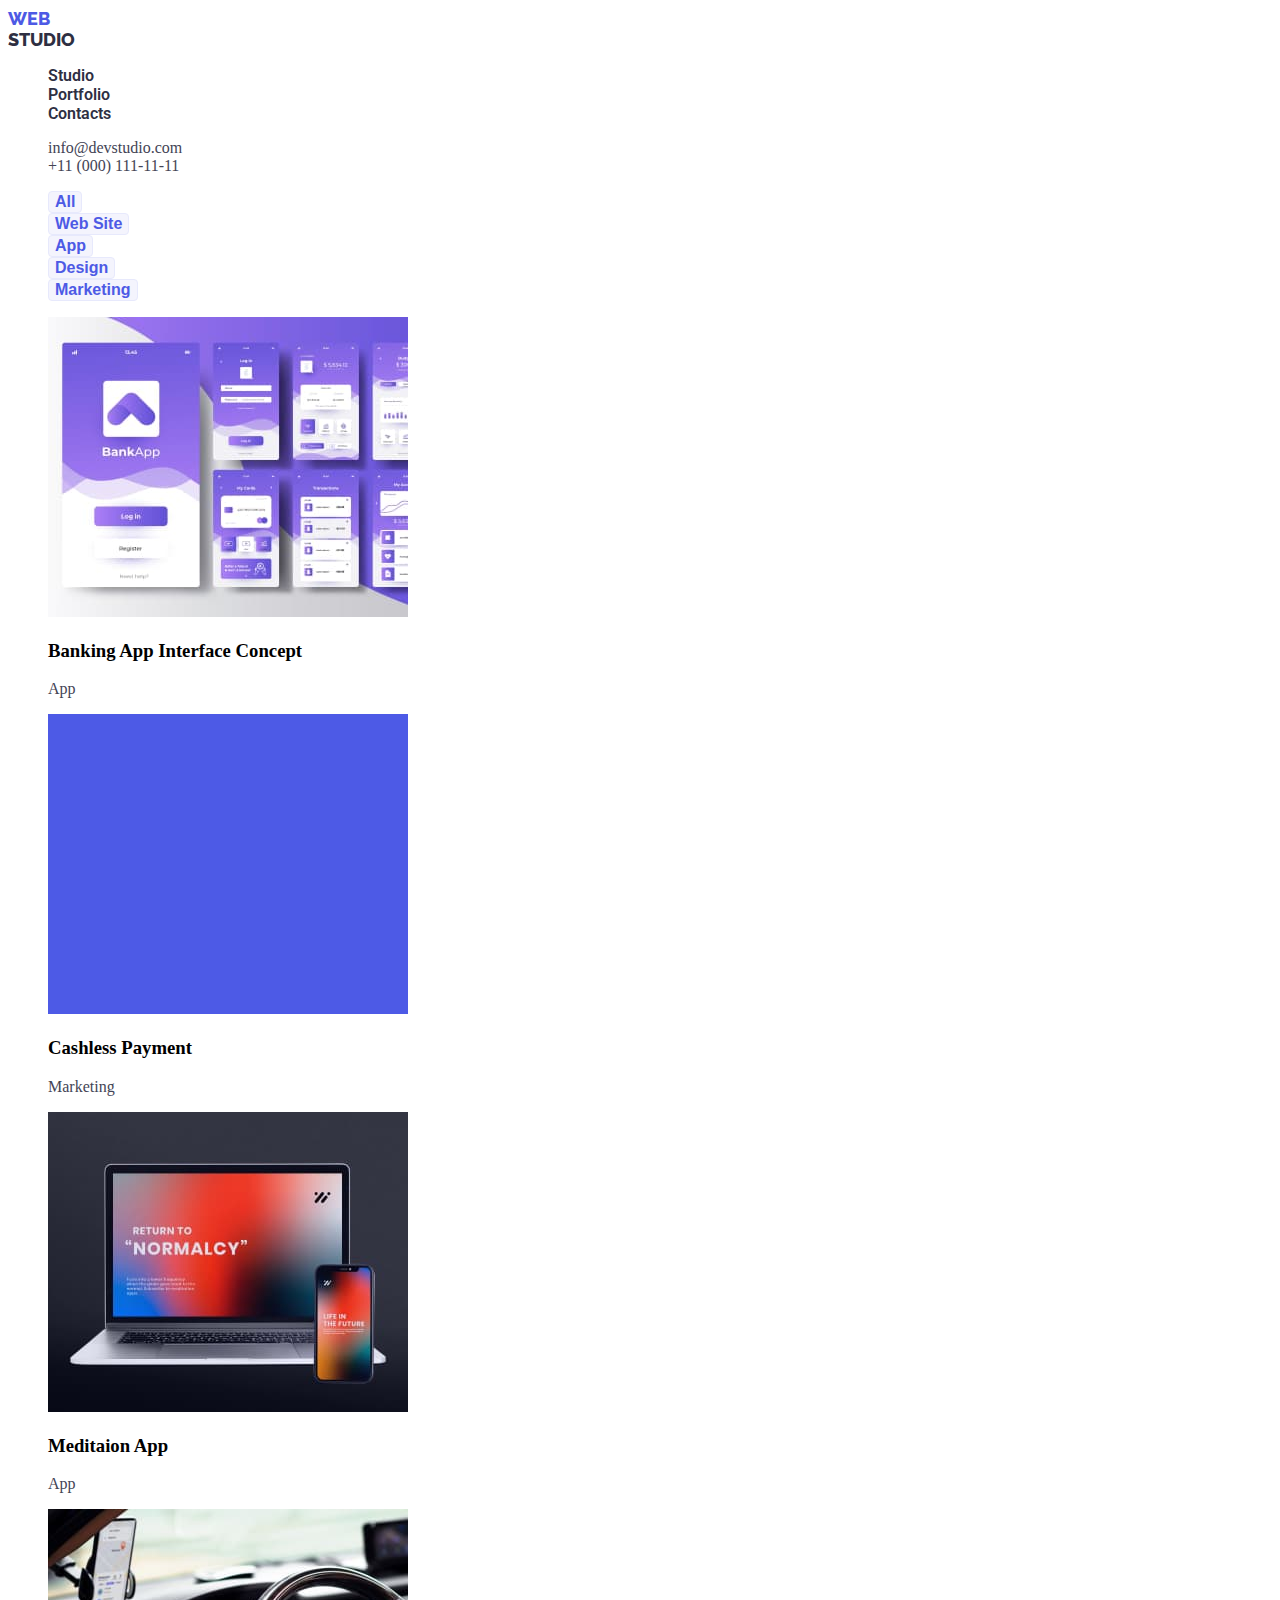
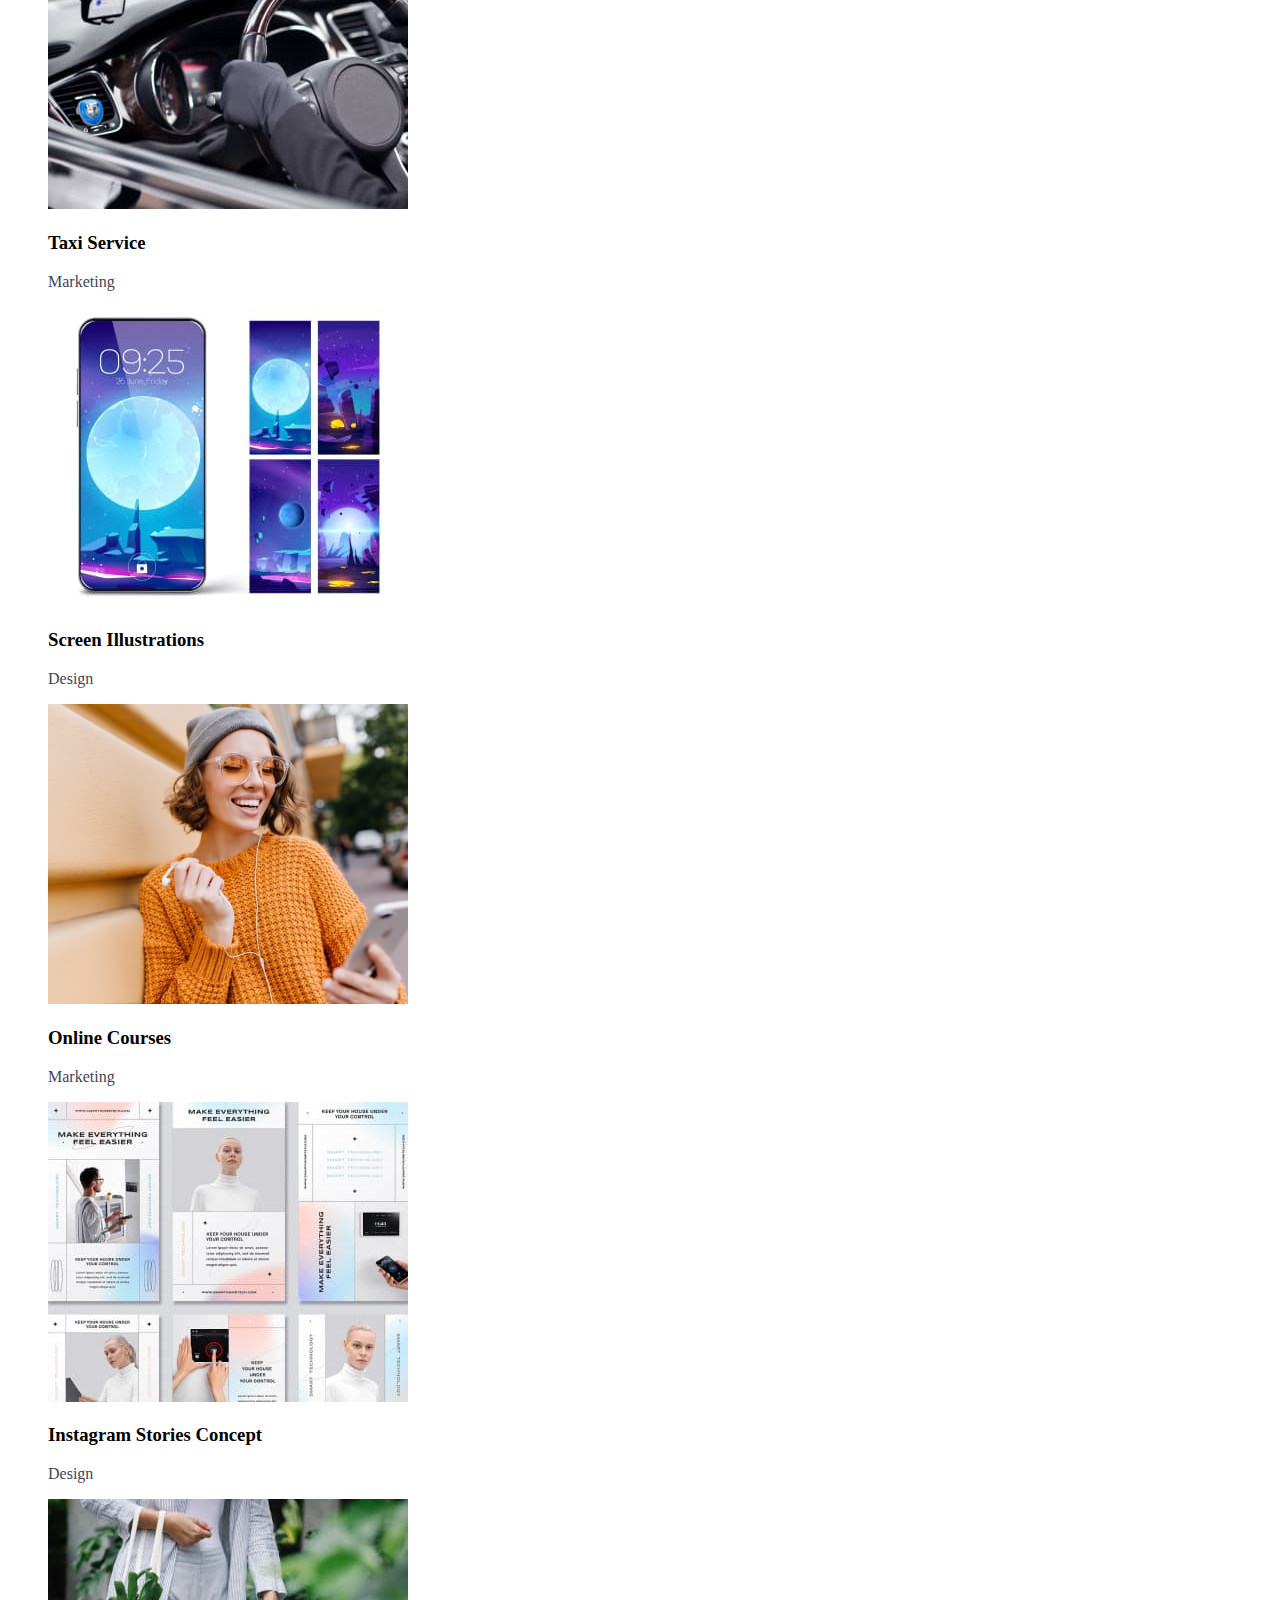
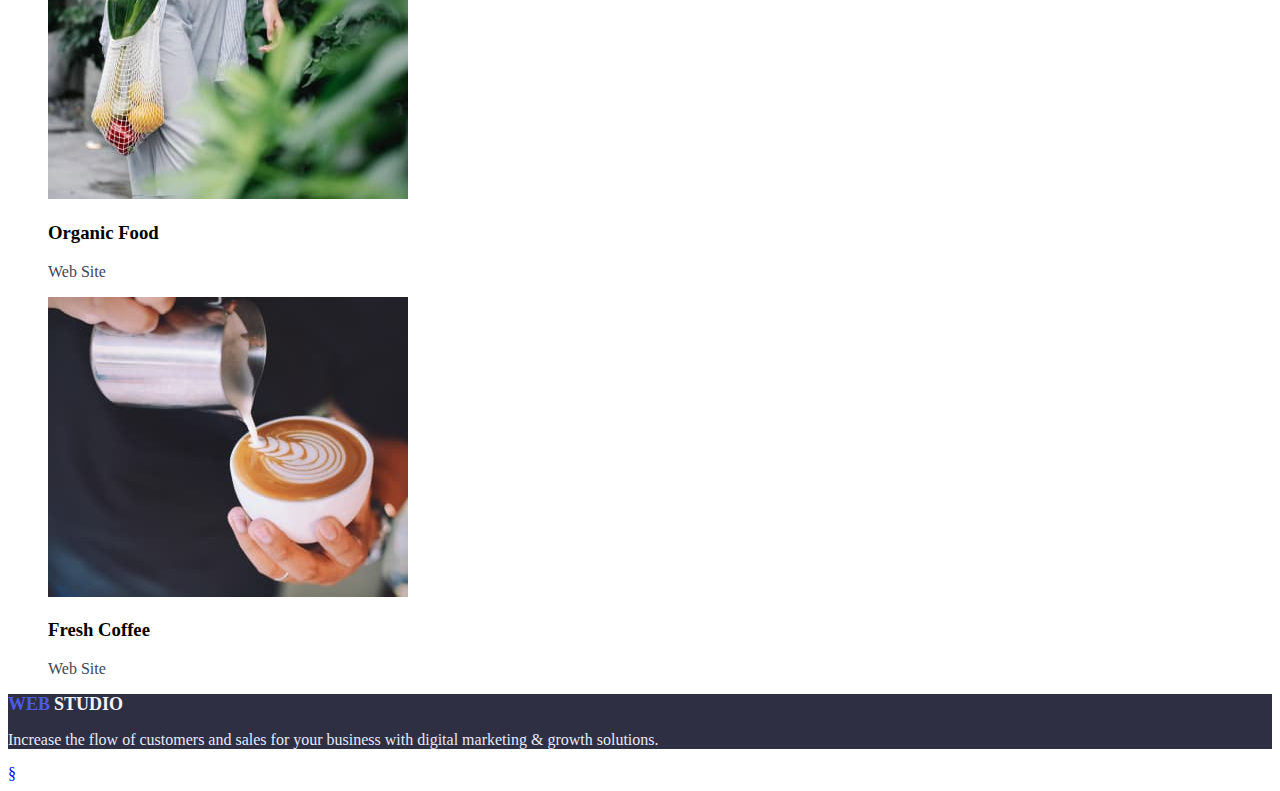
==== portfolio.html @ 033d8c3f "Homework_2" ====
<!DOCTYPE html>
<html lang="en">
<head>
    <meta charset="UTF-8">
    <meta http-equiv="X-UA-Compatible" content="IE=edge">
    <meta name="viewport" content="width=device-width, initial-scale=1.0">
    <title>Document</title>
    <link rel="preconnect" href="https://fonts.googleapis.com">
    <link rel="preconnect" href="https://fonts.gstatic.com" crossorigin>
    <link href="https://fonts.googleapis.com/css2?family=Raleway:wght@700&family=Roboto:wght@400;500;700;900&display=swap" rel="stylesheet">

    <link rel="stylesheet" href="./css/styles.css">
</head>
<body>
    <header class="page-header">
        <nav class="page-nav">
            <a class="logo link" href="./index.html"> <span class="logo-part1">WEB</span> <span class="logo-part2">STUDIO</span>
            <ul class="menu list">
                <li class="menu-item"><a class="menu-link link" href="./index.html">Studio</a></li>
                <li class="menu-item"><a class="menu-link link" href="">Portfolio</a></li>
                <li class="menu-item"><a class="menu-link link" href="">Contacts</a></li>
            </ul>
        </nav>
        <ul class="list">
            <li><a class="contact-email link" href="mailto:info@devstudio.com">info@devstudio.com</a></li>
            <li><a class="comtact-phone-number link" href="tel:+110001111111">+11 (000) 111-11-11</a></li>
        </ul>
    </header> 
    <main>
        <section>
            <ul class="list"> 
                <li> <button class="btm-filters" type="button">All</button></li>
                <li> <button class="btm-filters" type="button">Web Site</button></li>
                <li> <button class="btm-filters" type="button">App</button></li>
                <li> <button class="btm-filters" type="button">Design</button></li>
                <li> <button class="btm-filters" type="button">Marketing</button></li>
            </ul>
        </section>
        <section>
            <ul class="list">
                <li> <img src="./images/portfolio/img1.jpeg" width="360" alt="photo-portfolio1">
                    <h3>Banking App Interface Concept</h3> <p class="title-h3-text">App
                    </p> </li>
                <li> <img src="./images/portfolio/img2.jpeg" width="360" alt="photo-portfolio2">
                    <h3>Cashless Payment</h3> <p class="title-h3-text">Marketing
                    </p> </li>
                <li> <img src="./images/portfolio/img3.jpeg" width="360" alt="photo-portfolio3">
                    <h3>Meditaion App</h3> <p class="title-h3-text">App
                    </p> </li>
                <li> <img src="./images/portfolio/img4.jpeg" width="360" alt="photo-portfolio4">
                    <h3>Taxi Service</h3> <p class="title-h3-text">Marketing
                    </p> </li>
                <li> <img src="./images/portfolio/img5.jpeg" width="360" alt="photo-portfolio5">
                    <h3>Screen Illustrations</h3> <p class="title-h3-text">Design
                    </p> </li>
                <li> <img src="./images/portfolio/img6.jpeg" width="360" alt="photo-portfolio6">
                    <h3>Online Courses</h3> <p class="title-h3-text">Marketing
                    </p> </li>
                <li> <img src="./images/portfolio/img7.jpeg" width="360" alt="photo-portfolio7">
                    <h3>Instagram Stories Concept</h3> <p class="title-h3-text">Design
                    </p> </li>
                <li> <img src="./images/portfolio/img8.jpeg" width="360" alt="photo-portfolio8">
                    <h3>Organic Food</h3> <p class="title-h3-text">Web Site
                    </p> </li>
                <li> <img src="./images/portfolio/img9.jpeg" width="360" alt="photo-portfolio9">
                    <h3>Fresh Coffee</h3> <p class="title-h3-text">Web Site
                    </p> </li>
            </ul>
        </section>

    </main>

 <footer class="footer">
        <a class="logo link" href="./index.html"> <span class="logo-footer-part1">WEB</span> <span class="logo-footer-part2">STUDIO</span>
        <p class="footer-text">Increase the flow of customers and sales for your business with digital marketing & growth solutions.</p> 
    </footer>
</body>
</html>§
---- css/styles.css ----
.link {
    text-decoration: none;
}

.list{
    list-style: none;
}


.logo-part1 {
font-family: 'Raleway';
font-weight: 800;
font-size: 18px;
line-height: 1,33;
display: flex;
text-transform: uppercase;
color: #4D5AE5;
}

.logo-part2 {
font-family: 'Raleway';
font-weight: 800;
font-size: 18px;
line-height: 1,33;
display: flex;
text-transform: uppercase;
color: #2E2F42;
}

.menu-link {
font-family: 'Roboto', sans-serif;
font-weight: 600;
font-size: 16px;
line-height: 1,5;
color: #2E2F42;
}

.comtact-phone-number {
font-family: 'Roboto' sans-serif;
font-weight: 400;
font-size: 16px;
line-height: 1,5;
color: #434455;
}

.contact-email {
font-family: 'Roboto'sans-serif;
font-weight: 400;
font-size: 16px;
line-height: 1,5;
color: #434455;

}

.modal-btn {
font-family: 'Roboto' sans-serif;
font-weight: 600;
font-size: 16px;
line-height: 1,19;
display: flex;
color: #FFFFFF;
background-color: #4D5AE5;
cursor: pointer;
}

.hero {
background: #2E2F42;
}

.hero-text {
font-family: 'Roboto' sans-serif;
font-weight: 600;
font-size: 56px;
line-height: 1,07;
color: #FFFFFF;
}

.title-h2 {
font-family: 'Roboto' sans-serif;
font-weight: 600;
font-size: 36px;
line-height: 1,11;
color: #2E2F42;
}

.title-h3 {
font-family: 'Roboto' sans-serif;
font-weight: 600;
font-size: 20px;
line-height: 1,2;
color: #2E2F42;
}

.title-h3-text {
font-family: 'Roboto' sans-serif;
font-weight: 400;
font-size: 16px;
line-height: 1,2;
color: #434455;
}

.our-team {
font-family: 'Roboto' sans-serif;
font-weight: 600;
font-size: 20px;
line-height: 1.2;
color: #2E2F42;
}

.team-about {
font-family: 'Roboto' sans-serif;
font-weight: 400;
font-size: 16px;
line-height: 1.5;
color: #434455;
}

.footer {
background: #2E2F42;
}

.footer-text {
font-family: 'Roboto' sans-serif;
font-weight: 400;
font-size: 16px;
line-height: 1,5;
color: #E7E9FC;
}

.logo-footer-part1 {
font-family: 'Raleway' sans-serif;
font-weight: 800;
font-size: 18px;
line-height: 1.13;
color: #4D5AE5;
}

.logo-footer-part2 {
font-family: 'Raleway' sans-serif;
font-weight: 800;
font-size: 18px;
line-height: 1,13;
color: #F4F4FD;
}

.btm-filters {
cursor: pointer;
font-family: 'Roboto' sans-serif;
font-weight: 600;
font-size: 16px;
line-height: 1,5;
color: #4D5AE5;
background: #F4F4FD;
border: 1px solid #E7E9FC;
border-radius: 4px;
}
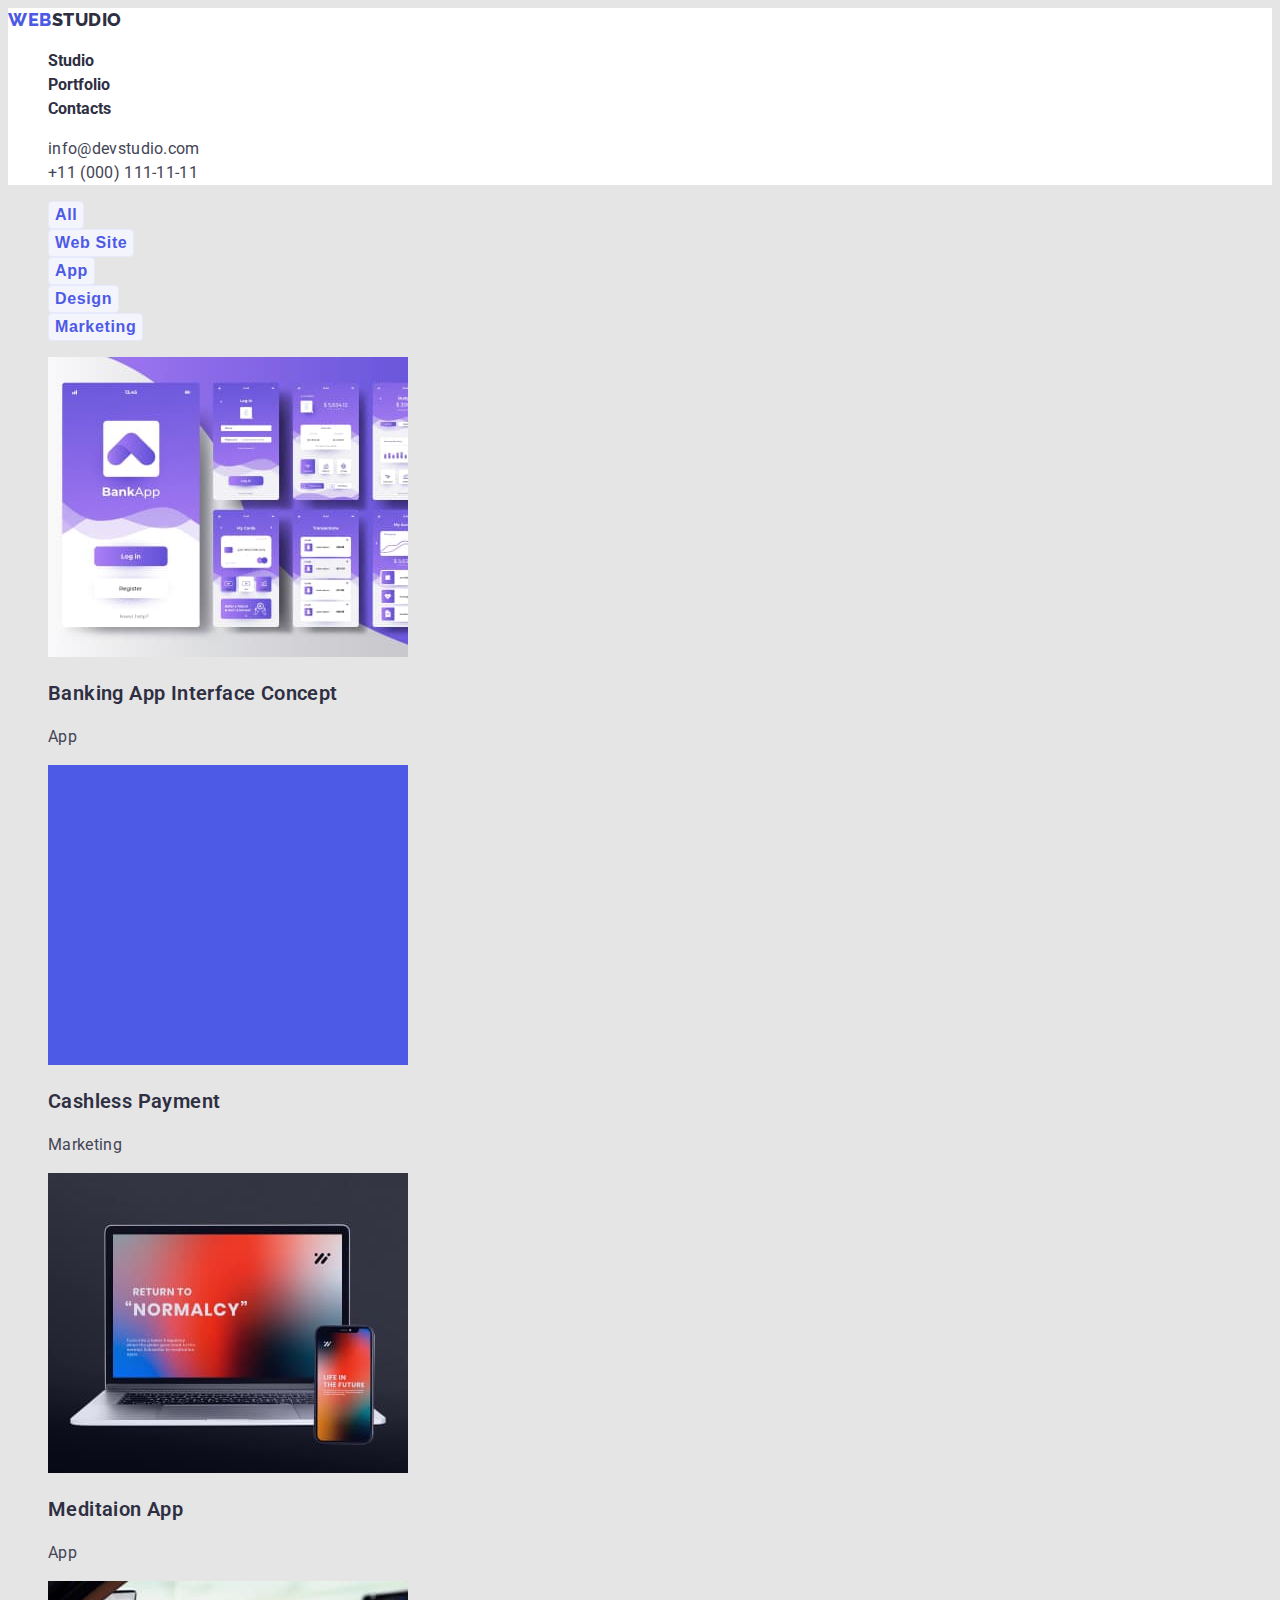
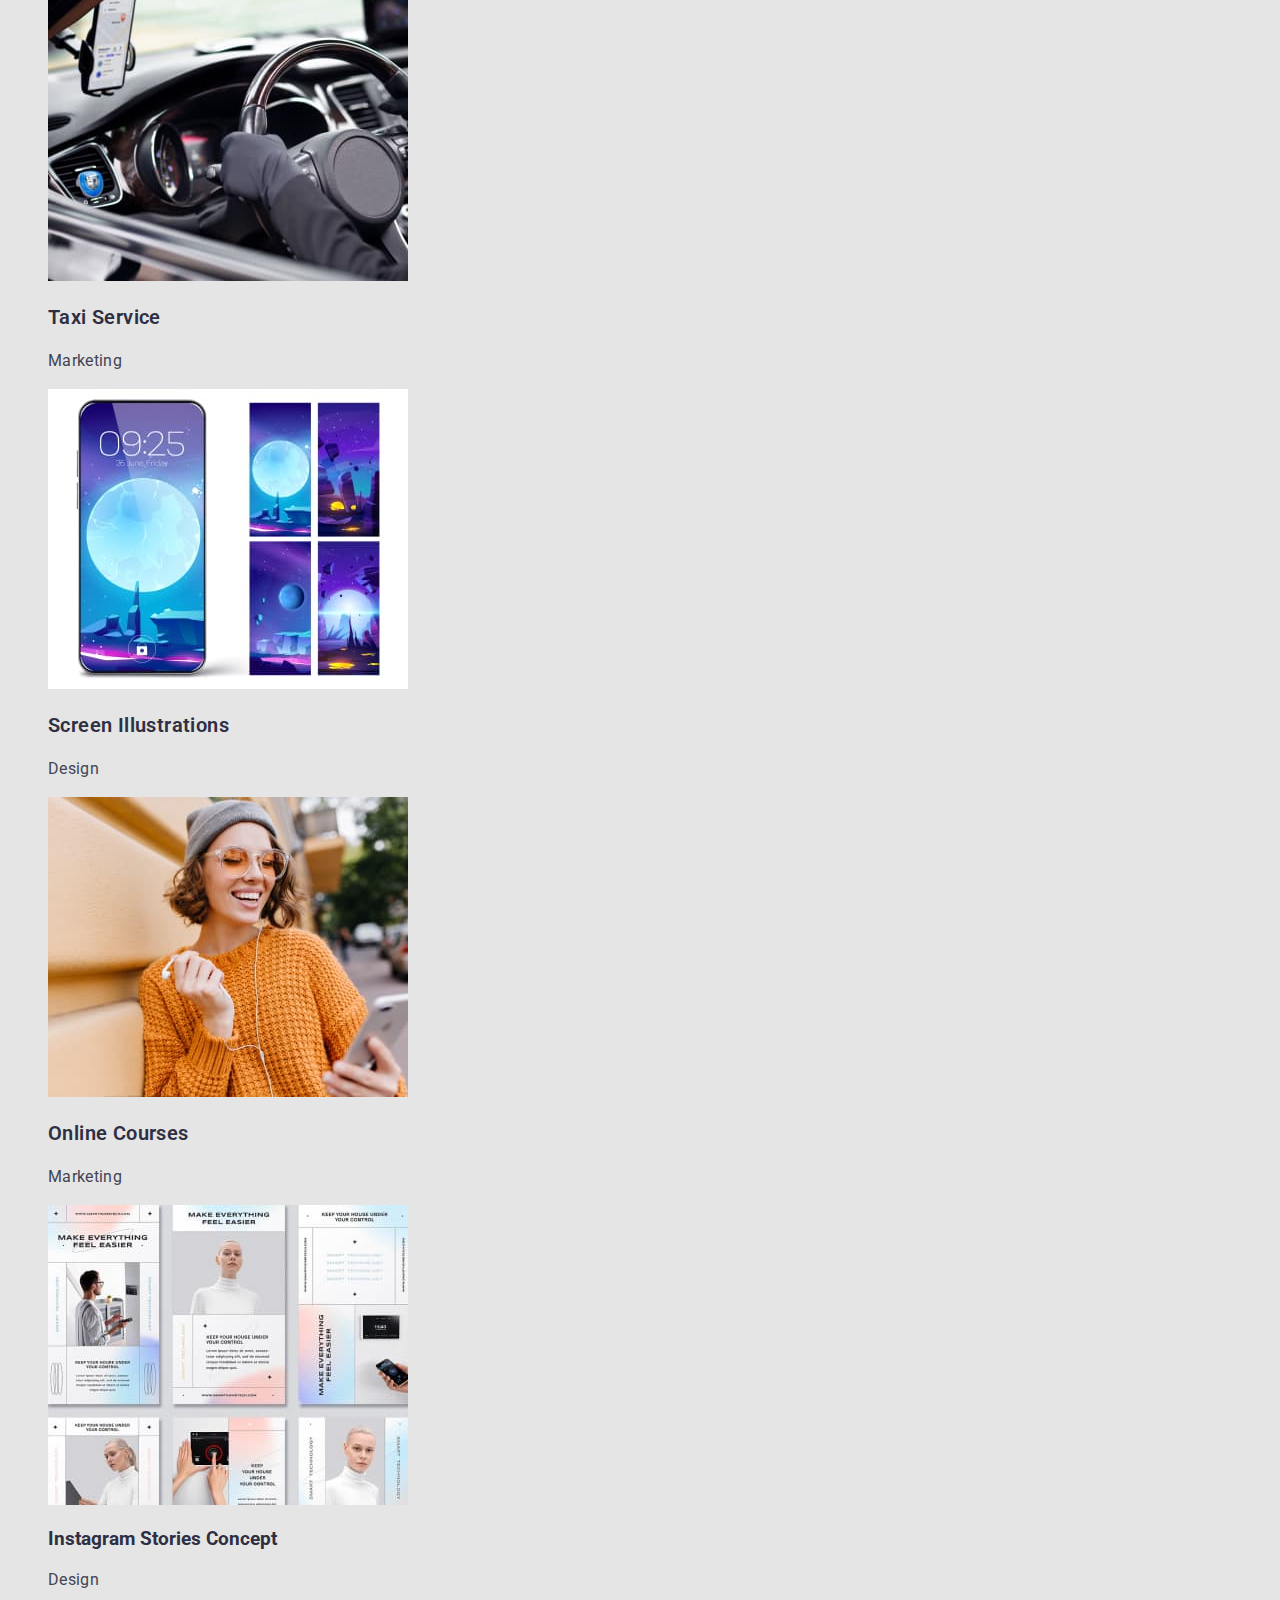
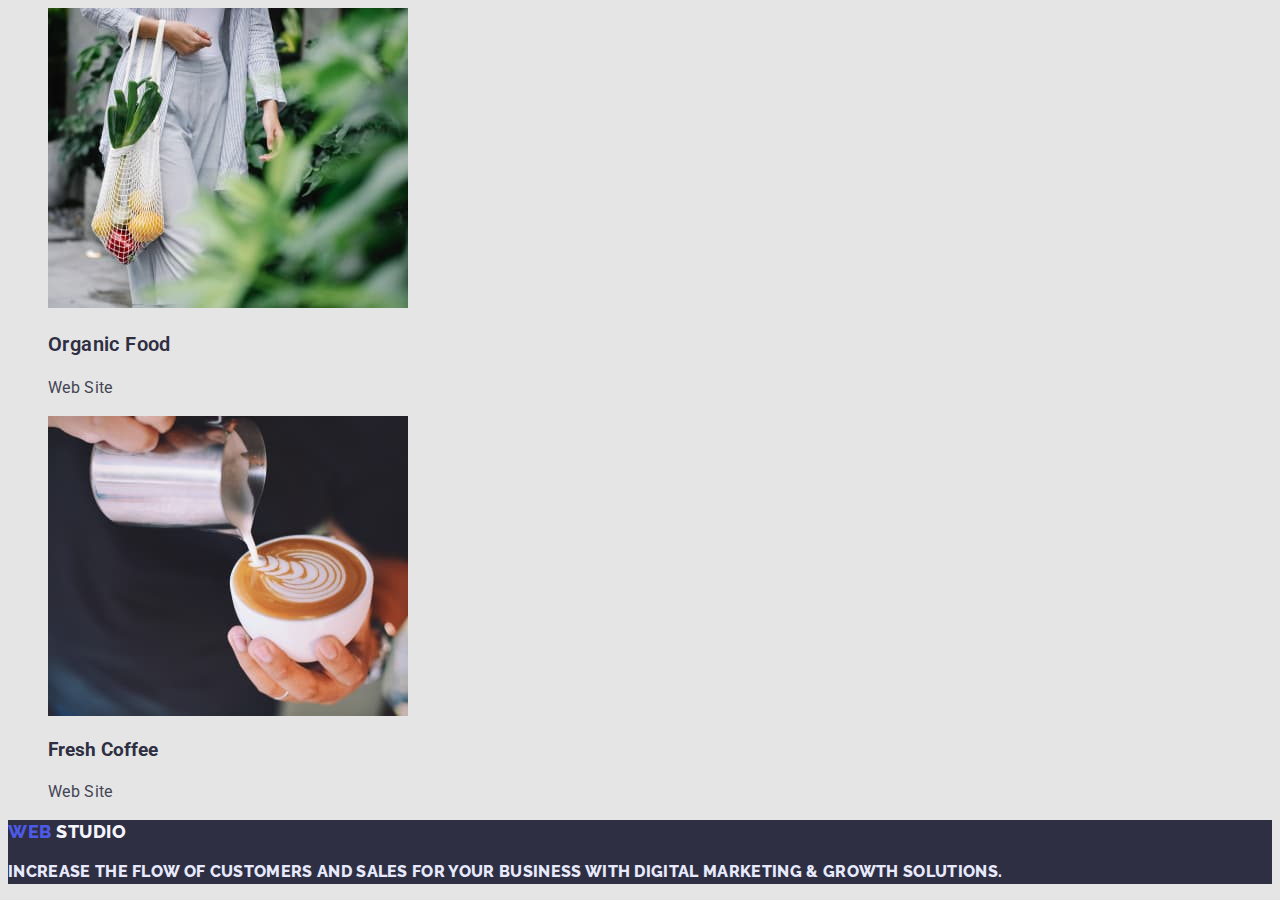
==== commit faa09679: "Homework-2-finaly" ====
--- a/portfolio.html
+++ b/portfolio.html
@@ -11,19 +11,19 @@
 
     <link rel="stylesheet" href="./css/styles.css">
 </head>
-<body>
+<body class="page">
     <header class="page-header">
         <nav class="page-nav">
-            <a class="logo link" href="./index.html"> <span class="logo-part1">WEB</span> <span class="logo-part2">STUDIO</span>
+            <a class="logo " href="./index.html"> <span class="logo-web">WEB</span>STUDIO</span>
             <ul class="menu list">
                 <li class="menu-item"><a class="menu-link link" href="./index.html">Studio</a></li>
-                <li class="menu-item"><a class="menu-link link" href="">Portfolio</a></li>
+                <li class="menu-item"><a class="menu-link link" href="./portfolio.html">Portfolio</a></li>
                 <li class="menu-item"><a class="menu-link link" href="">Contacts</a></li>
             </ul>
         </nav>
         <ul class="list">
             <li><a class="contact-email link" href="mailto:info@devstudio.com">info@devstudio.com</a></li>
-            <li><a class="comtact-phone-number link" href="tel:+110001111111">+11 (000) 111-11-11</a></li>
+            <li><a class="contact-phone-number link" href="tel:+110001111111">+11 (000) 111-11-11</a></li>
         </ul>
     </header> 
     <main>
@@ -39,40 +39,40 @@
         <section>
             <ul class="list">
                 <li> <img src="./images/portfolio/img1.jpeg" width="360" alt="photo-portfolio1">
-                    <h3>Banking App Interface Concept</h3> <p class="title-h3-text">App
+                    <h3 class="list-title">Banking App Interface Concept</h3> <p class="text">App
                     </p> </li>
                 <li> <img src="./images/portfolio/img2.jpeg" width="360" alt="photo-portfolio2">
-                    <h3>Cashless Payment</h3> <p class="title-h3-text">Marketing
+                    <h3 class="list-title">Cashless Payment</h3> <p class="text">Marketing
                     </p> </li>
                 <li> <img src="./images/portfolio/img3.jpeg" width="360" alt="photo-portfolio3">
-                    <h3>Meditaion App</h3> <p class="title-h3-text">App
+                    <h3 class="list-title">Meditaion App</h3> <p class="text">App
                     </p> </li>
                 <li> <img src="./images/portfolio/img4.jpeg" width="360" alt="photo-portfolio4">
-                    <h3>Taxi Service</h3> <p class="title-h3-text">Marketing
+                    <h3 class="list-title">Taxi Service</h3> <p class="text">Marketing
                     </p> </li>
                 <li> <img src="./images/portfolio/img5.jpeg" width="360" alt="photo-portfolio5">
-                    <h3>Screen Illustrations</h3> <p class="title-h3-text">Design
+                    <h3 class="list-title">Screen Illustrations</h3> <p class="text">Design
                     </p> </li>
                 <li> <img src="./images/portfolio/img6.jpeg" width="360" alt="photo-portfolio6">
-                    <h3>Online Courses</h3> <p class="title-h3-text">Marketing
+                    <h3 class="list-title">Online Courses</h3> <p class="text">Marketing
                     </p> </li>
                 <li> <img src="./images/portfolio/img7.jpeg" width="360" alt="photo-portfolio7">
-                    <h3>Instagram Stories Concept</h3> <p class="title-h3-text">Design
-                    </p> </li>
+                    <h3>Instagram Stories Concept</h3> <p class="text">Design
+                    </p class="list-title"> </li>
                 <li> <img src="./images/portfolio/img8.jpeg" width="360" alt="photo-portfolio8">
-                    <h3>Organic Food</h3> <p class="title-h3-text">Web Site
+                    <h3 class="list-title">Organic Food</h3> <p class="text">Web Site
                     </p> </li>
                 <li> <img src="./images/portfolio/img9.jpeg" width="360" alt="photo-portfolio9">
-                    <h3>Fresh Coffee</h3> <p class="title-h3-text">Web Site
-                    </p> </li>
+                    <h3>Fresh Coffee</h3> <p class="text">Web Site
+                    </p class="list-title"> </li>
             </ul>
         </section>
 
     </main>
 
  <footer class="footer">
-        <a class="logo link" href="./index.html"> <span class="logo-footer-part1">WEB</span> <span class="logo-footer-part2">STUDIO</span>
+        <a class="logo link" href="./index.html"> <span class="logo-web">WEB</span> <span class="logo-studio-footer">STUDIO</span>
         <p class="footer-text">Increase the flow of customers and sales for your business with digital marketing & growth solutions.</p> 
     </footer>
 </body>
-</html>§+</html>--- a/css/styles.css
+++ b/css/styles.css
@@ -1,118 +1,149 @@
+/*  вторичный цвет текста #434455 */
+/* вторичные цвета фона #FFFFFF #F4F4FD  */
+/* акцент #4D5AE5 */
+
+.root {
+--primary-text-color: #2E2F42;
+--title-text-color: #434455;
+--accent-color: #4D5AE5;
+--background-header: #FFFFFF;
+--footer-text: #E7E9FC;
+}
+
+.page {
+font-family: 'Roboto', sans-serif;
+font-style: normal;
+color: #2E2F42;  
+background: #E5E5E5; 
+}
 
 .link {
-    text-decoration: none;
+text-decoration: none;
 }
 
 .list{
-    list-style: none;
+list-style: none;
+}
+ /* --------------------HEADER-------------------- */
+.page-header {
+background: #FFFFFF;
 }
 
-
-.logo-part1 {
-font-family: 'Raleway';
+.logo {
+font-family: 'Raleway', sans-serif;
 font-weight: 800;
 font-size: 18px;
-line-height: 1,33;
-display: flex;
+line-height: 1.33;
+letter-spacing: 0.03em;
 text-transform: uppercase;
+color: #2E2F42;
+text-decoration: none;
+}
+
+.logo-web {
 color: #4D5AE5;
 }
 
-.logo-part2 {
-font-family: 'Raleway';
-font-weight: 800;
-font-size: 18px;
-line-height: 1,33;
-display: flex;
-text-transform: uppercase;
+.page-nav .link {
+font-weight: 700;
+font-size: 16px;
+line-height: 1.5;
 color: #2E2F42;
 }
 
-.menu-link {
-font-family: 'Roboto', sans-serif;
-font-weight: 600;
-font-size: 16px;
-line-height: 1,5;
-color: #2E2F42;
+.page-nav .link:hover, 
+.page-nav .link:focus {
+color: #4D5AE5;
 }
 
-.comtact-phone-number {
-font-family: 'Roboto' sans-serif;
-font-weight: 400;
+.contact-email {
 font-size: 16px;
-line-height: 1,5;
+line-height: 1.5;
+letter-spacing: 0.02em;
 color: #434455;
 }
 
-.contact-email {
-font-family: 'Roboto'sans-serif;
-font-weight: 400;
+.contact-phone-number {
 font-size: 16px;
-line-height: 1,5;
+line-height: 1.5;
+letter-spacing: 0.02em;
 color: #434455;
-
 }
 
-.modal-btn {
-font-family: 'Roboto' sans-serif;
-font-weight: 600;
-font-size: 16px;
-line-height: 1,19;
-display: flex;
-color: #FFFFFF;
-background-color: #4D5AE5;
-cursor: pointer;
+.contact-email:hover,
+.contact-email:focus {
+color: #4D5AE5
 }
+
+.contact-phone-number:hover,
+.contact-phone-number:focus {
+color: #4D5AE5;
+}
+
+/* ---------------------HERO------------------ */
 
 .hero {
 background: #2E2F42;
 }
 
-.hero-text {
-font-family: 'Roboto' sans-serif;
-font-weight: 600;
+.hero-title {
+font-weight: 700;
 font-size: 56px;
-line-height: 1,07;
+line-height: 1.07;
+letter-spacing: 0.02em;
 color: #FFFFFF;
 }
 
-.title-h2 {
-font-family: 'Roboto' sans-serif;
+.modal-btn {
+background: #4D5AE5;
 font-weight: 600;
+font-size: 16px;
+line-height: 1.19;
+display: flex;
+align-items: center;
+letter-spacing: 0.04em;
+color: #FFFFFF;
+cursor: pointer;
+}
+
+.visually-hidden {
+position: absolute;
+width: 1px;
+height: 1px;
+margin: -1px;
+border: 0;
+padding: 0;
+white-space: nowrap;
+clip-path: inset(100%);
+clip: rect(0 0 0 0);
+overflow: hidden;
+}
+
+.section-team {
+background: #F4F4FD;
+}
+
+.section-title {
+font-weight: 700;
 font-size: 36px;
-line-height: 1,11;
+line-height: 1.11;
+letter-spacing: 0.02em;
+text-transform: capitalize;
 color: #2E2F42;
 }
 
-.title-h3 {
-font-family: 'Roboto' sans-serif;
+.list-title {
 font-weight: 600;
 font-size: 20px;
-line-height: 1,2;
+line-height: 1.2;
+letter-spacing: 0.02em;
 color: #2E2F42;
 }
 
-.title-h3-text {
-font-family: 'Roboto' sans-serif;
-font-weight: 400;
-font-size: 16px;
-line-height: 1,2;
-color: #434455;
-}
-
-.our-team {
-font-family: 'Roboto' sans-serif;
-font-weight: 600;
-font-size: 20px;
-line-height: 1.2;
-color: #2E2F42;
-}
-
-.team-about {
-font-family: 'Roboto' sans-serif;
-font-weight: 400;
+.text {
 font-size: 16px;
 line-height: 1.5;
+letter-spacing: 0.02em;
 color: #434455;
 }
 
@@ -121,39 +152,33 @@
 }
 
 .footer-text {
-font-family: 'Roboto' sans-serif;
-font-weight: 400;
 font-size: 16px;
-line-height: 1,5;
+line-height: 1.5;
+letter-spacing: 0.02em;
 color: #E7E9FC;
 }
 
-.logo-footer-part1 {
-font-family: 'Raleway' sans-serif;
-font-weight: 800;
-font-size: 18px;
-line-height: 1.13;
-color: #4D5AE5;
-}
-
-.logo-footer-part2 {
-font-family: 'Raleway' sans-serif;
-font-weight: 800;
-font-size: 18px;
-line-height: 1,13;
+.logo-studio-footer {
 color: #F4F4FD;
 }
 
 .btm-filters {
 cursor: pointer;
-font-family: 'Roboto' sans-serif;
-font-weight: 600;
+font-weight: 700;
 font-size: 16px;
-line-height: 1,5;
+line-height: 1.5;
+align-items: center;
+text-align: center;
+letter-spacing: 0.04em;
 color: #4D5AE5;
 background: #F4F4FD;
 border: 1px solid #E7E9FC;
 border-radius: 4px;
 }
 
+.btm-filters:hover,
+.btm-filters:focus {
+background: #4D5AE5;
+color: #FFFFFF;
+}
 
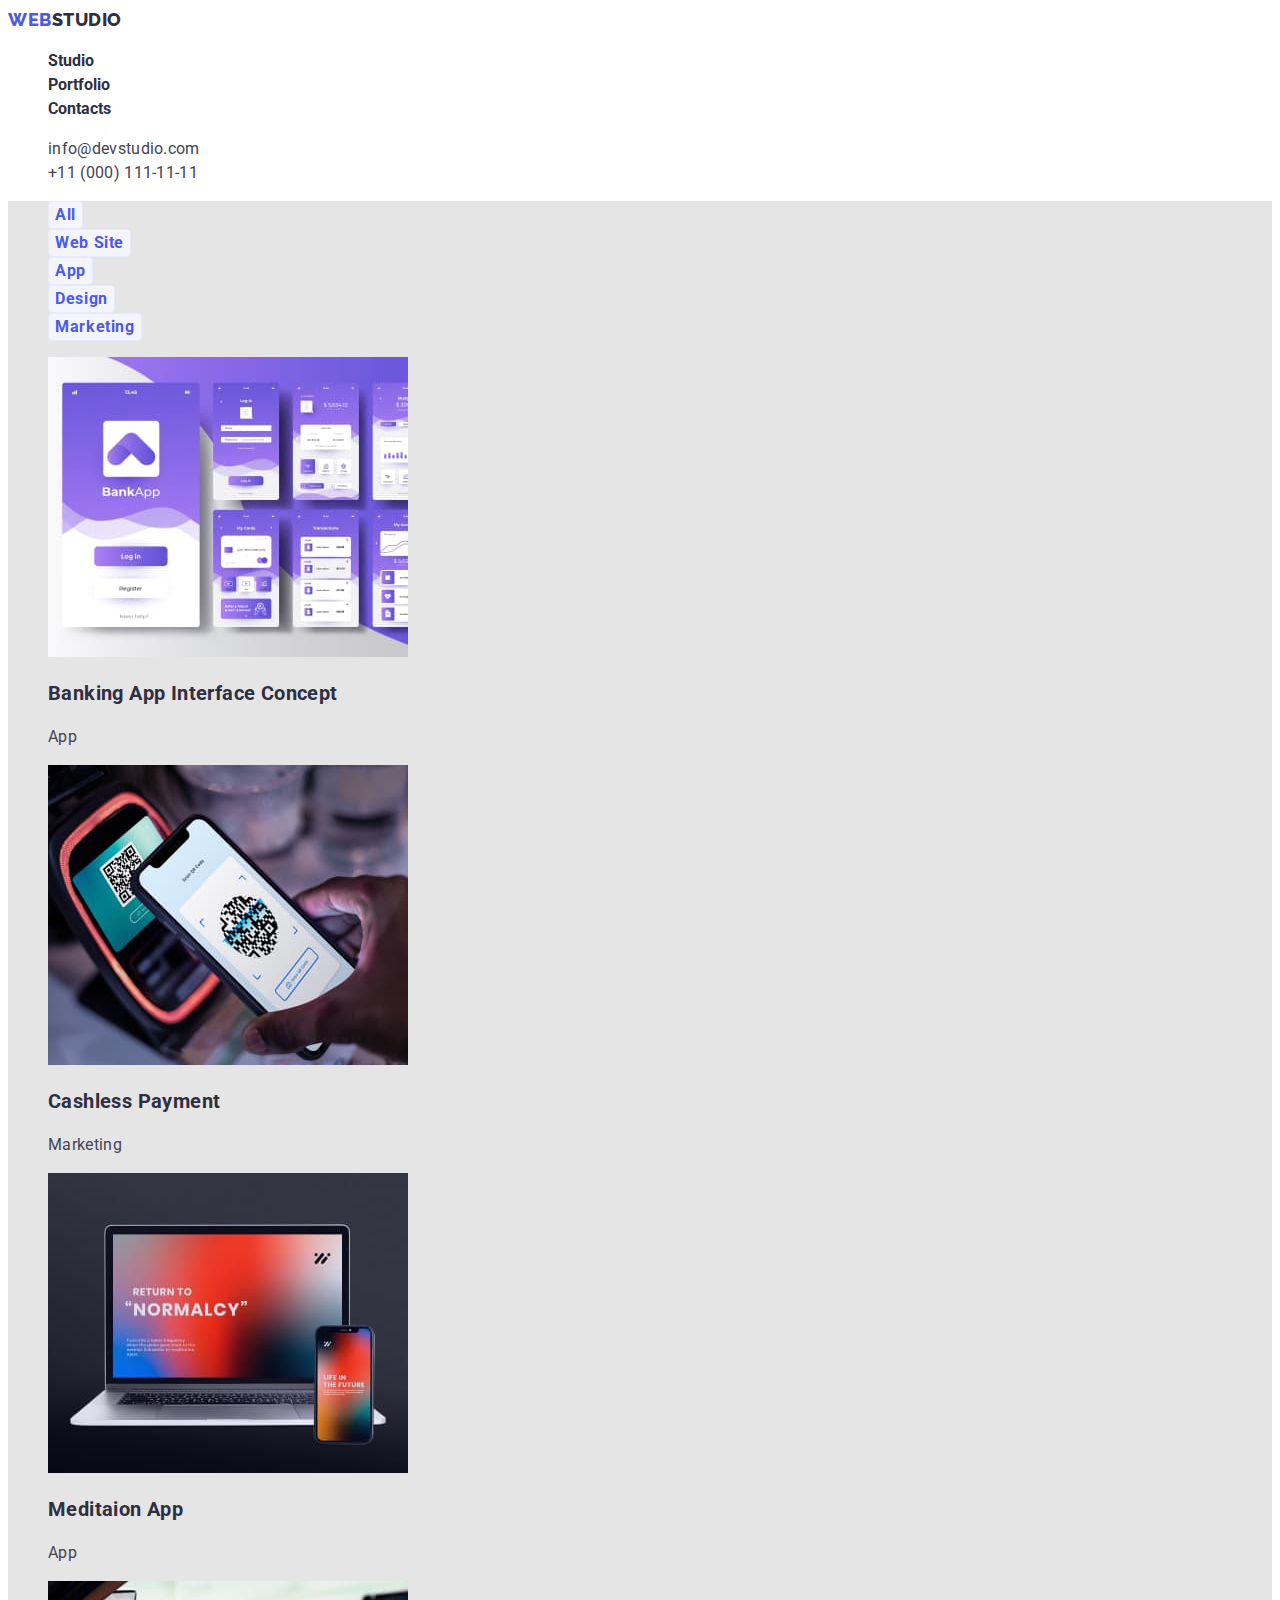
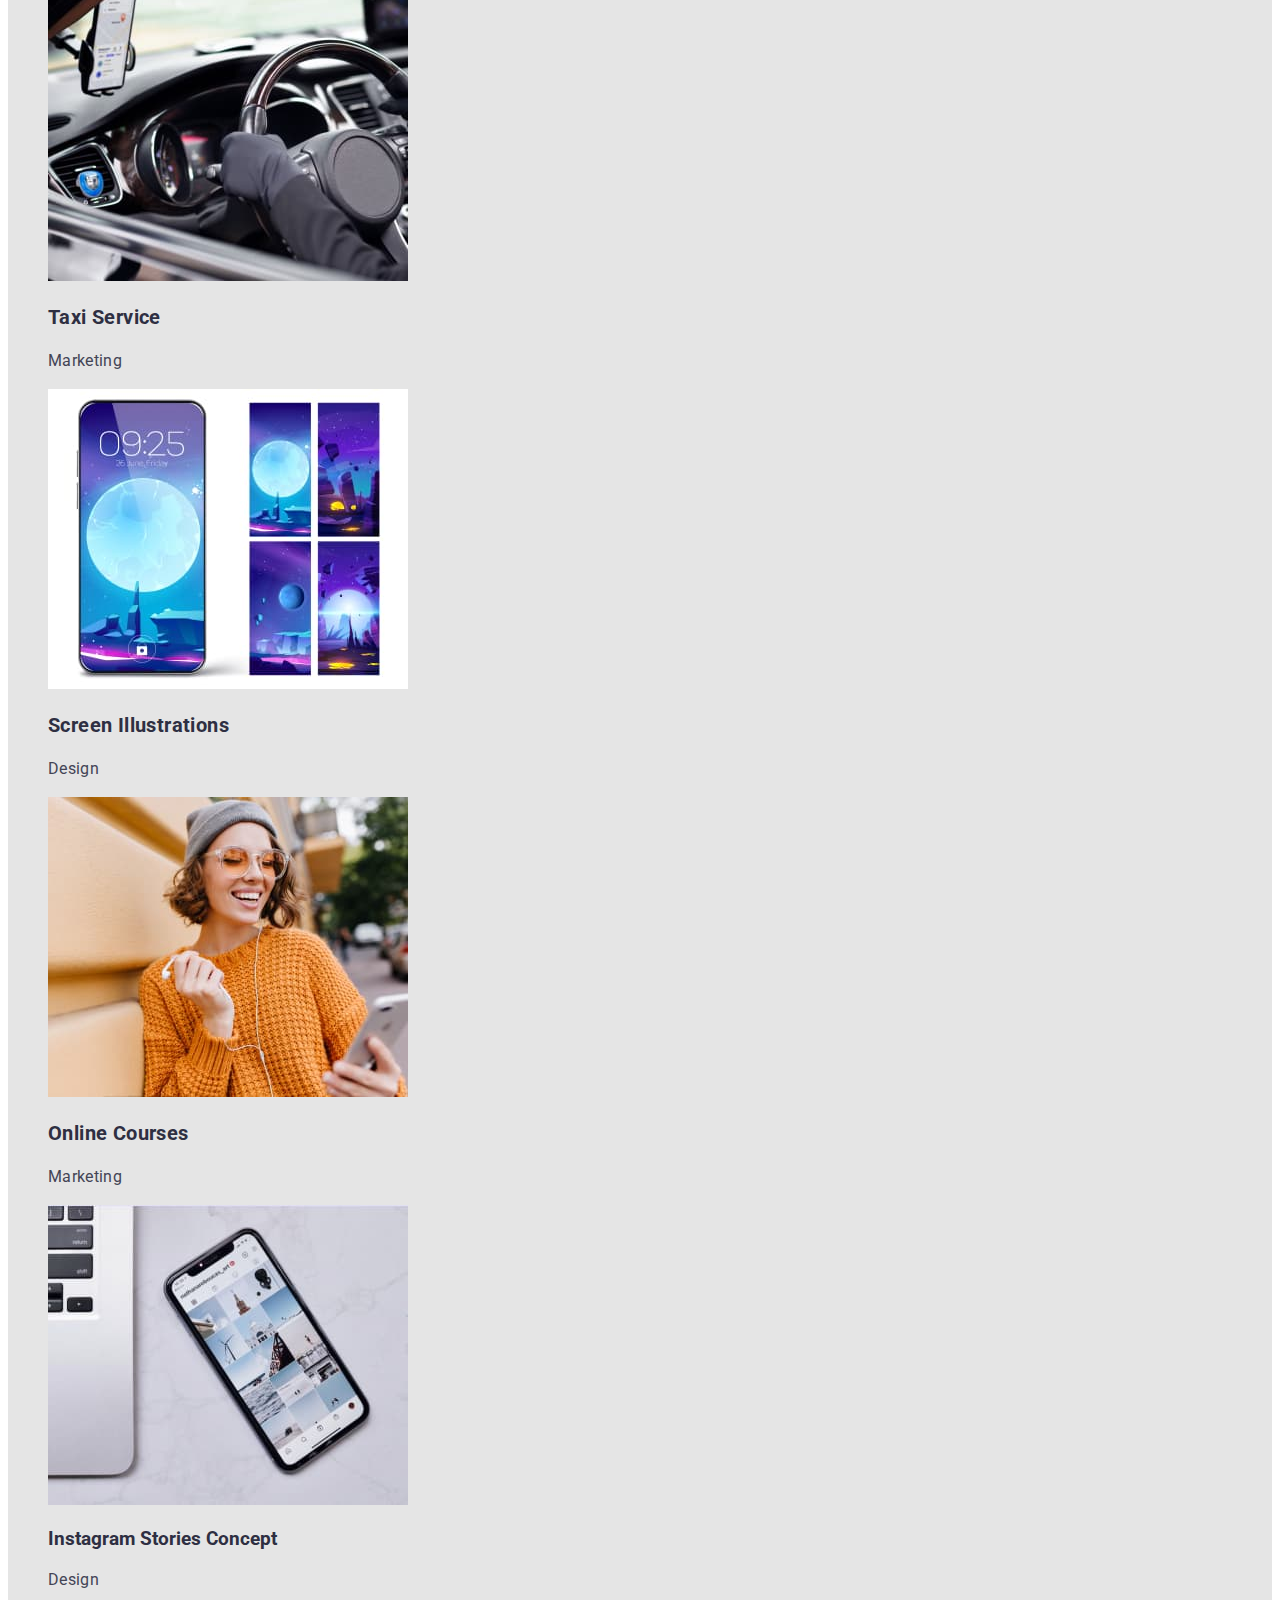
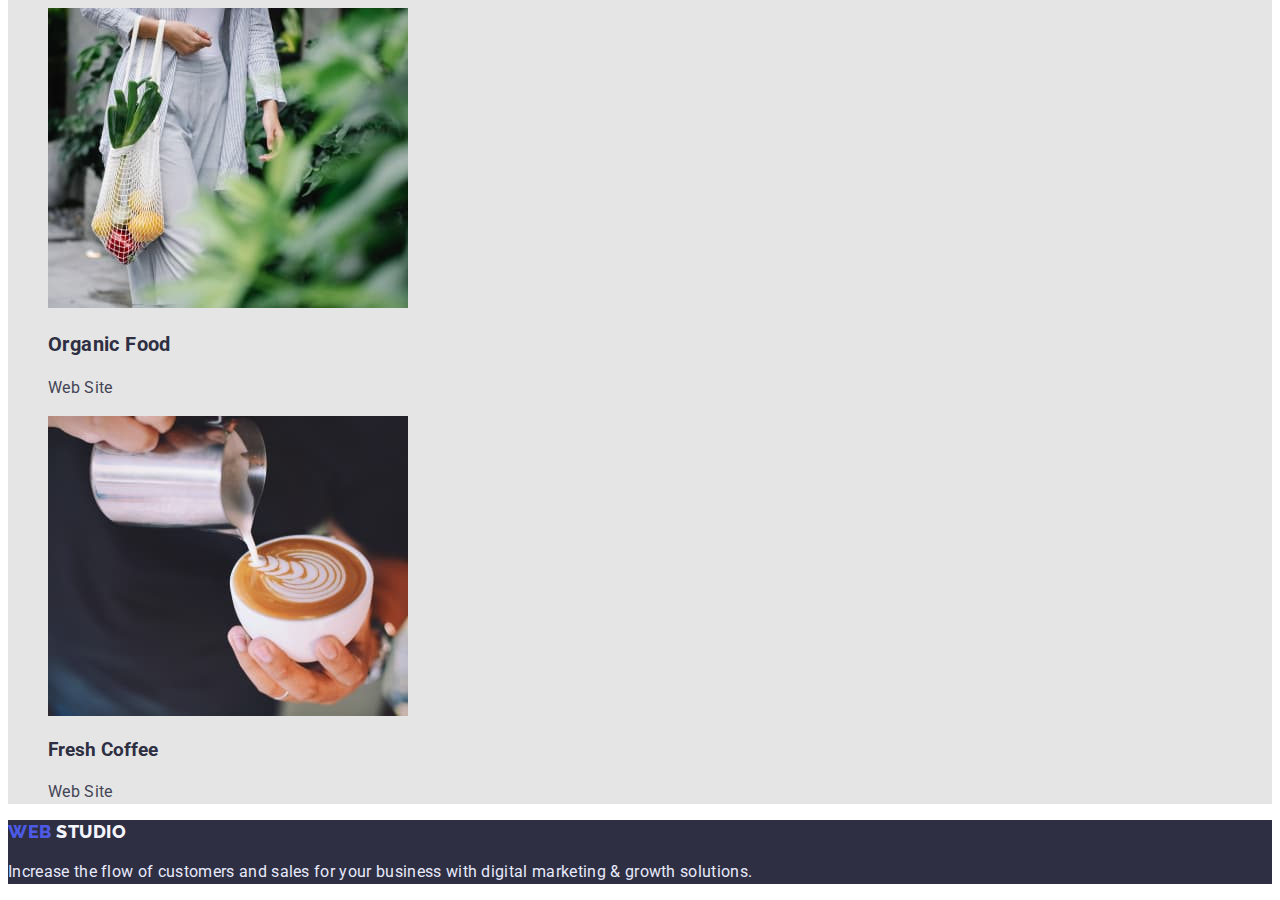
==== commit 266c1072: "H2" ====
--- a/portfolio.html
+++ b/portfolio.html
@@ -27,7 +27,8 @@
         </ul>
     </header> 
     <main>
-        <section>
+        <section class="portfolio">
+            <h1 class="section-title visually-hidden">Portfolio</h1>
             <ul class="list"> 
                 <li> <button class="btm-filters" type="button">All</button></li>
                 <li> <button class="btm-filters" type="button">Web Site</button></li>
@@ -35,8 +36,6 @@
                 <li> <button class="btm-filters" type="button">Design</button></li>
                 <li> <button class="btm-filters" type="button">Marketing</button></li>
             </ul>
-        </section>
-        <section>
             <ul class="list">
                 <li> <img src="./images/portfolio/img1.jpeg" width="360" alt="photo-portfolio1">
                     <h3 class="list-title">Banking App Interface Concept</h3> <p class="text">App
@@ -70,9 +69,11 @@
 
     </main>
 
- <footer class="footer">
-        <a class="logo link" href="./index.html"> <span class="logo-web">WEB</span> <span class="logo-studio-footer">STUDIO</span>
-        <p class="footer-text">Increase the flow of customers and sales for your business with digital marketing & growth solutions.</p> 
+<footer class="footer">
+        <a class="logo link" href="./index.html"> <span class="logo-web">WEB</span> <span class="logo-studio-footer">STUDIO</span></a>
+            <p class="footer-text">
+                Increase the flow of customers and sales for your business with digital marketing & growth solutions.
+            </p>
     </footer>
 </body>
 </html>--- a/css/styles.css
+++ b/css/styles.css
@@ -2,19 +2,20 @@
 /* вторичные цвета фона #FFFFFF #F4F4FD  */
 /* акцент #4D5AE5 */
 
-.root {
+:root {
 --primary-text-color: #2E2F42;
 --title-text-color: #434455;
 --accent-color: #4D5AE5;
---background-header: #FFFFFF;
+--background-color: #FFFFFF;
 --footer-text: #E7E9FC;
+--font-family: 'Roboto', sans-serif;
+--text-contact: #434455;
 }
 
-.page {
-font-family: 'Roboto', sans-serif;
-font-style: normal;
-color: #2E2F42;  
-background: #E5E5E5; 
+body {
+font-family: var(--font-family);
+color: var(--primary-text-color);  
+background-color: var(--background-color); 
 }
 
 .link {
@@ -36,48 +37,48 @@
 line-height: 1.33;
 letter-spacing: 0.03em;
 text-transform: uppercase;
-color: #2E2F42;
+color: var(--primary-text-color);
 text-decoration: none;
 }
 
 .logo-web {
-color: #4D5AE5;
+color: var(--accent-color);
 }
 
 .page-nav .link {
 font-weight: 700;
 font-size: 16px;
 line-height: 1.5;
-color: #2E2F42;
+color: var(--primary-text-color);
 }
 
 .page-nav .link:hover, 
 .page-nav .link:focus {
-color: #4D5AE5;
+color: var(--accent-color);
 }
 
 .contact-email {
 font-size: 16px;
 line-height: 1.5;
 letter-spacing: 0.02em;
-color: #434455;
+color: var(--text-contact);
 }
 
 .contact-phone-number {
 font-size: 16px;
 line-height: 1.5;
 letter-spacing: 0.02em;
-color: #434455;
+color: var(--text-contact);
 }
 
 .contact-email:hover,
 .contact-email:focus {
-color: #4D5AE5
+color: var(--accent-color);
 }
 
 .contact-phone-number:hover,
 .contact-phone-number:focus {
-color: #4D5AE5;
+color: var(--accent-color);
 }
 
 /* ---------------------HERO------------------ */
@@ -95,8 +96,9 @@
 }
 
 .modal-btn {
-background: #4D5AE5;
-font-weight: 600;
+font-family: inherit;
+background-color: var(--accent-color);
+font-weight: 700;
 font-size: 16px;
 line-height: 1.19;
 display: flex;
@@ -119,6 +121,14 @@
 overflow: hidden;
 }
 
+.futures {
+background-color: #E5E5E5;    
+}
+
+.what-are-we-doing {
+ background-color: #E5E5E5;    
+}
+
 .section-team {
 background: #F4F4FD;
 }
@@ -129,26 +139,26 @@
 line-height: 1.11;
 letter-spacing: 0.02em;
 text-transform: capitalize;
-color: #2E2F42;
+color: var(--primary-text-color);
 }
 
 .list-title {
-font-weight: 600;
+font-weight: 700;
 font-size: 20px;
 line-height: 1.2;
 letter-spacing: 0.02em;
-color: #2E2F42;
+color: var(--primary-text-color);
 }
 
 .text {
 font-size: 16px;
 line-height: 1.5;
 letter-spacing: 0.02em;
-color: #434455;
+color: var(--title-text-color);
 }
 
 .footer {
-background: #2E2F42;
+background-color: var(--primary-text-color);
 }
 
 .footer-text {
@@ -170,15 +180,20 @@
 align-items: center;
 text-align: center;
 letter-spacing: 0.04em;
-color: #4D5AE5;
-background: #F4F4FD;
+color: var(--accent-color);
+background-color: #F4F4FD;
 border: 1px solid #E7E9FC;
 border-radius: 4px;
+font-family: inherit;
 }
 
 .btm-filters:hover,
 .btm-filters:focus {
-background: #4D5AE5;
-color: #FFFFFF;
+background-color: var(--accent-color);
+color: var(--background-color);
 }
 
+.portfolio {
+background-color: #E5E5E5;
+}
+
